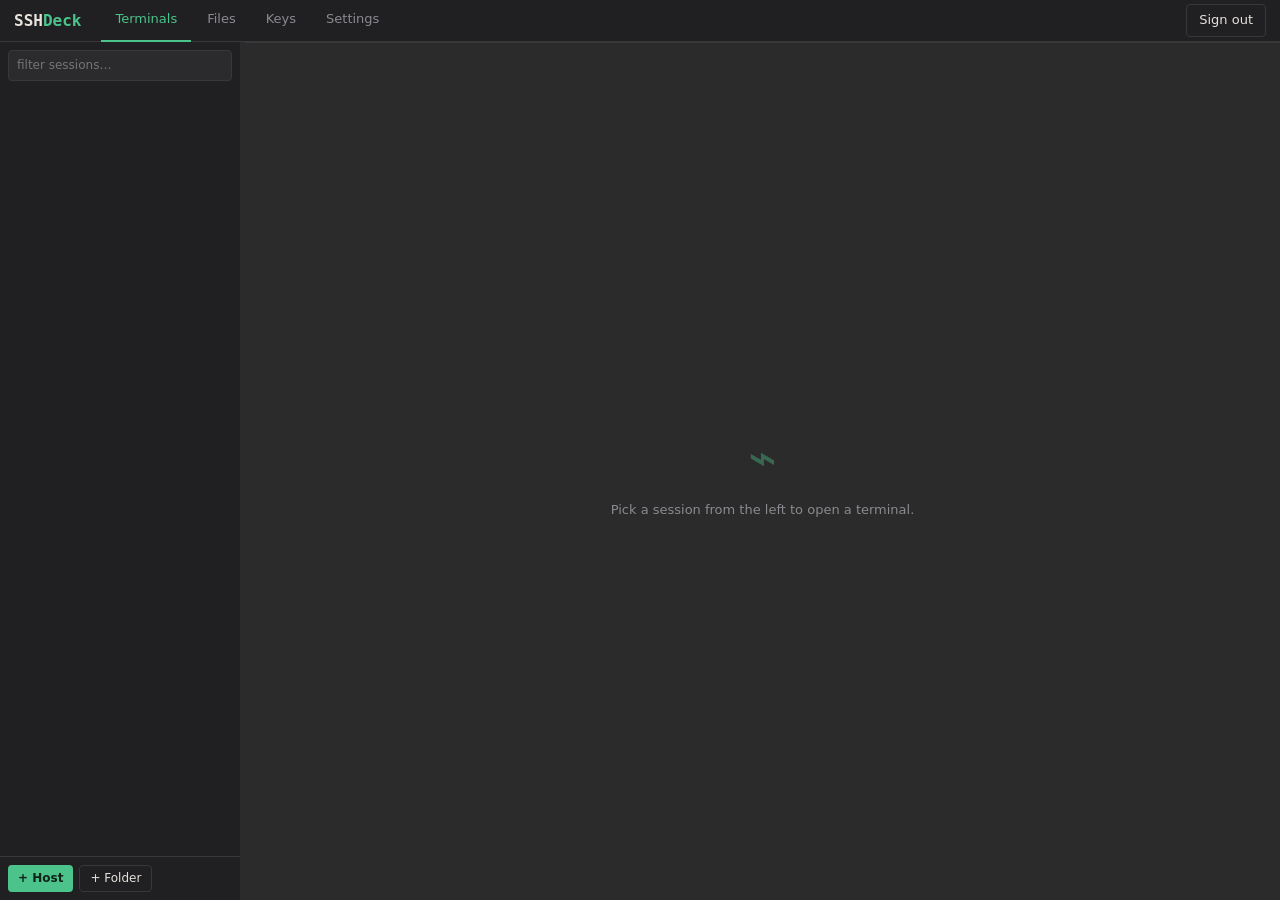
==== static/index.html @ bfbad938 "Initial release: self-hosted web SSH client Terminal (xterm.js) with tabs, monitoring bar with CPU/N" ====
<!DOCTYPE html>
<html lang="en">
<head>
<meta charset="utf-8">
<meta name="viewport" content="width=device-width, initial-scale=1">
<title>SSHDeck</title>
<link rel="stylesheet" href="/static/vendor/xterm.css">
<link rel="stylesheet" href="/static/app.css">
</head>
<body>
<div id="app">

  <!-- top bar -->
  <header id="topbar">
    <div class="brand">SSH<span>Deck</span></div>
    <nav id="mainnav">
      <button data-view="terms" class="nav-btn active">Terminals</button>
      <button data-view="files" class="nav-btn">Files</button>
      <button data-view="keys" class="nav-btn">Keys</button>
      <button data-view="settings" class="nav-btn">Settings</button>
    </nav>
    <div class="top-right">
      <span id="whoami"></span>
      <button id="logout" class="btn-ghost">Sign out</button>
    </div>
  </header>

  <div id="body">
    <!-- sidebar -->
    <aside id="sidebar">
      <div class="side-head">
        <input id="filter" placeholder="filter sessions…" spellcheck="false">
      </div>
      <div id="tree"></div>
      <div class="side-foot">
        <button id="add-host" class="btn-primary small">+ Host</button>
        <button id="add-folder" class="btn-ghost small">+ Folder</button>
      </div>
    </aside>
    <div id="side-resizer" title="drag to resize"></div>

    <!-- main -->
    <main id="main">
      <!-- terminals view -->
      <section id="view-terms" class="view active">
        <div id="tabrow">
          <div id="tabbar"></div>
        </div>
        <div id="panes">
          <div id="term-empty" class="empty">
            <div class="empty-logo">⌁</div>
            <p>Pick a session from the left to open a terminal.</p>
          </div>
        </div>
        <footer id="statusbar" class="hidden">
          <span class="st-host"><span class="dot"></span><b id="st-label"></b><span id="st-addr"></span></span>
          <span class="st-item">CPU <canvas id="st-cpugraph" width="110" height="17" title="last 60s"></canvas><b id="st-cpu">–</b></span>
          <span class="st-item">RAM <span class="meter"><i id="st-membar"></i></span><b id="st-mem">–</b></span>
          <span class="st-item">DISK / <span class="meter"><i id="st-diskbar"></i></span><b id="st-disk">–</b></span>
          <span class="st-item">NET <canvas id="st-netgraph" width="110" height="17" title="last 60s — green ↓ / blue ↑"></canvas><b class="up" id="st-tx">↑0</b> <b class="down" id="st-rx">↓0</b></span>
          <span class="st-item">UPTIME <b id="st-up">–</b></span>
          <span class="st-item st-users-wrap">USERS <b id="st-users">–</b>
            <div id="who-pop"></div>
          </span>
          <span class="st-conn" id="st-conn">connected</span>
        </footer>
      </section>

      <!-- files view -->
      <section id="view-files" class="view">
        <div id="filepanes">
          <div class="fpane" data-pane="0"></div>
          <div class="fpane" data-pane="1"></div>
        </div>
        <div id="transfers" class="hidden">
          <div class="tr-head">Transfers <button id="tr-clear" class="btn-ghost small">clear finished</button></div>
          <div id="tr-list"></div>
        </div>
      </section>

      <!-- keys view -->
      <section id="view-keys" class="view">
        <div class="page">
          <h2>Identities &amp; Keys</h2>
          <h3>Identities</h3>
          <p class="muted">A saved username + password pair. Pin one to hosts so you never retype credentials.</p>
          <div id="identlist"></div>
          <div class="ident-form">
            <input id="ident-name" placeholder="identity name (e.g. devops @ prod)">
            <input id="ident-user" placeholder="username" spellcheck="false">
            <span class="pw-wrap"><input id="ident-pass" type="password" placeholder="password"><button type="button" class="eye" data-for="ident-pass" title="show/hide">👁</button></span>
            <button id="ident-add" class="btn-primary">Save identity</button>
          </div>
          <h3>SSH Keys</h3>
          <p class="muted">Private keys are stored encrypted on the server and never sent to the browser.</p>
          <div id="keylist"></div>
          <h3>Add key</h3>
          <input id="key-name" placeholder="key name (e.g. id_ed25519 devops)">
          <textarea id="key-priv" rows="8" placeholder="-----BEGIN OPENSSH PRIVATE KEY-----" spellcheck="false"></textarea>
          <span class="pw-wrap"><input id="key-pass" type="password" placeholder="passphrase (optional)"><button type="button" class="eye" data-for="key-pass" title="show/hide">👁</button></span>
          <button id="key-add" class="btn-primary">Save key</button>
        </div>
      </section>

      <!-- settings view -->
      <section id="view-settings" class="view">
        <div class="page">
          <h2>Import / Export</h2>
          <h3>Import MobaXterm config</h3>
          <p class="muted">Upload a <code>.mobaconf</code> backup — SSH bookmarks and folders are imported.
             Passwords in the file are encrypted by Moba's master password, so set them per host afterwards.</p>
          <input type="file" id="moba-file" accept=".mobaconf,.ini,.txt">
          <button id="moba-import" class="btn-primary">Import</button>
          <span id="moba-result" class="muted"></span>
          <h3>SSHDeck backup (everything)</h3>
          <p class="muted">Full export of folders, hosts, identities and SSH keys — <b>including passwords in
             readable form</b>, so it restores on any SSHDeck instance. Keep the file somewhere safe.</p>
          <div class="row-gap">
            <a class="btn-primary" href="/api/export/sshdeck" download>Download full backup (.json)</a>
            <input type="file" id="deck-file" accept=".json">
            <button id="deck-import" class="btn-ghost">Restore backup</button>
            <span id="deck-result" class="muted"></span>
          </div>

          <h3>Export for MobaXterm</h3>
          <p class="muted">Bookmarks-only file (no passwords) for importing back into MobaXterm.</p>
          <a class="btn-ghost" href="/api/export/mobaconf">Download .mobaconf</a>

          <h3>Terminal</h3>
          <label class="chk"><input type="checkbox" id="hl-toggle">
            Output highlighting — colorize IPs, MACs, UP/DOWN keywords (Moba-style, auto-off in nano/vim/htop)</label>

          <h3>Theme</h3>
          <p class="muted">Paste a theme JSON and apply. Share the JSON with anyone to share your style.
             Keys: <code>ui</code> (bg, bg2, bg3, panel, border, fg, muted, accent, accent2, danger)
             and <code>terminal</code> (xterm theme: background, foreground, cursor, black…brightWhite).</p>
          <textarea id="theme-json" rows="10" spellcheck="false" placeholder='{"ui":{"accent":"#e2b93d"},"terminal":{"background":"#101014"}}'></textarea>
          <div class="row-gap">
            <button id="theme-apply" class="btn-primary">Apply theme</button>
            <button id="theme-current" class="btn-ghost">Load current</button>
            <button id="theme-reset" class="btn-ghost">Reset to default</button>
            <span id="theme-msg" class="muted"></span>
          </div>
        </div>
      </section>
    </main>
  </div>
</div>

<!-- host modal -->
<div id="modal-bg" class="hidden">
  <div id="host-modal" class="modal">
    <h3 id="hm-title">Add host</h3>
    <div class="grid2">
      <label>Label<input id="hm-label" placeholder="uu-mongo-0"></label>
      <label>Folder<select id="hm-folder"></select></label>
      <label>Hostname / IP<input id="hm-host" placeholder="192.168.6.202" spellcheck="false"></label>
      <label>Port<input id="hm-port" type="number" value="22"></label>
      <label>Username<input id="hm-user" placeholder="devops" spellcheck="false"></label>
      <label>Auth<select id="hm-auth"><option value="password">Password</option><option value="identity">Identity</option><option value="key">SSH key</option></select></label>
      <label id="hm-pw-wrap">Password<span class="pw-wrap"><input id="hm-pw" type="password" placeholder=""><button type="button" class="eye" data-for="hm-pw" title="show/hide">👁</button></span></label>
      <label id="hm-key-wrap" class="hidden">Key<select id="hm-key"></select></label>
      <label id="hm-ident-wrap" class="hidden">Identity<select id="hm-ident"></select></label>
    </div>
    <div class="modal-actions">
      <button id="hm-delete" class="btn-danger hidden">Delete</button>
      <span class="spacer"></span>
      <button id="hm-cancel" class="btn-ghost">Cancel</button>
      <button id="hm-save" class="btn-primary">Save</button>
    </div>
  </div>
</div>

<script src="/static/vendor/xterm.js"></script>
<script src="/static/vendor/addon-fit.js"></script>
<script src="/static/app.js"></script>
</body>
</html>
---- static/app.css ----
/* SSHDeck — MobaXterm-ish dark theme */
:root {
  --bg: #1c1c1e;
  --bg2: #242426;
  --bg3: #2b2b2d;
  --panel: #202022;
  --border: #38383b;
  --fg: #e6e1dc;
  --muted: #8a8a90;
  --accent: #4cc38a;
  --accent2: #3fa9f5;
  --danger: #e5534b;
  --mono: "Cascadia Code", "Consolas", monospace;
}
* { box-sizing: border-box; margin: 0; padding: 0; }
html, body { height: 100%; }
body {
  background: var(--bg); color: var(--fg);
  font: 13px/1.45 "Segoe UI", system-ui, sans-serif;
  overflow: hidden;
}
button { font: inherit; cursor: pointer; }
input, select, textarea {
  font: inherit; color: var(--fg);
  background: var(--bg3); border: 1px solid var(--border);
  border-radius: 4px; padding: 6px 8px; outline: none;
}
input:focus, select:focus, textarea:focus { border-color: var(--accent); }
textarea { font-family: var(--mono); font-size: 12px; }
.hidden { display: none !important; }
.muted { color: var(--muted); }
code { font-family: var(--mono); background: var(--bg3); padding: 1px 4px; border-radius: 3px; }

.btn-primary {
  background: var(--accent); color: #10241a; border: none;
  border-radius: 4px; padding: 7px 14px; font-weight: 600;
}
.btn-primary:hover { filter: brightness(1.1); }
.btn-ghost {
  background: transparent; color: var(--fg);
  border: 1px solid var(--border); border-radius: 4px; padding: 6px 12px;
  text-decoration: none; display: inline-block;
}
.btn-ghost:hover { border-color: var(--accent); color: var(--accent); }
.btn-danger { background: transparent; border: 1px solid var(--danger); color: var(--danger); border-radius: 4px; padding: 6px 12px; }
.small { padding: 4px 10px; font-size: 12px; }

/* ---------- login ---------- */
.login-body { display: flex; align-items: center; justify-content: center; }
.login-card {
  width: 320px; background: var(--panel); border: 1px solid var(--border);
  border-radius: 10px; padding: 32px 28px; display: flex; flex-direction: column; gap: 12px;
}
.login-logo { font-family: var(--mono); font-size: 28px; font-weight: 700; text-align: center; }
.login-logo span { color: var(--accent); }
.login-sub { text-align: center; color: var(--muted); margin-top: -8px; }
.login-err { color: var(--danger); min-height: 16px; text-align: center; font-size: 12px; }
.login-toggle { text-align: center; color: var(--muted); font-size: 12px; }
.login-toggle a { color: var(--accent2); text-decoration: none; }

/* ---------- layout ---------- */
#app { display: flex; flex-direction: column; height: 100vh; }
#topbar {
  display: flex; align-items: center; gap: 20px;
  background: var(--panel); border-bottom: 1px solid var(--border);
  padding: 0 14px; height: 42px; flex: none;
}
.brand { font-family: var(--mono); font-weight: 700; font-size: 16px; }
.brand span { color: var(--accent); }
#mainnav { display: flex; gap: 2px; }
.nav-btn {
  background: transparent; border: none; color: var(--muted);
  padding: 11px 14px; border-bottom: 2px solid transparent;
}
.nav-btn:hover { color: var(--fg); }
.nav-btn.active { color: var(--accent); border-bottom-color: var(--accent); }
.top-right { margin-left: auto; display: flex; align-items: center; gap: 10px; color: var(--muted); }

#body { display: flex; flex: 1; min-height: 0; }

/* ---------- sidebar ---------- */
#sidebar {
  width: 240px; min-width: 150px; max-width: 560px; flex: none; background: var(--panel);
  display: flex; flex-direction: column;
}
#side-resizer {
  width: 5px; flex: none; cursor: col-resize;
  background: var(--border); opacity: .55; transition: opacity .15s, background .15s;
}
#side-resizer:hover, body.resizing #side-resizer { background: var(--accent); opacity: 1; }
body.resizing { cursor: col-resize; user-select: none; }
body.resizing * { transition: none !important; }
.side-head { padding: 8px; }
.side-head input { width: 100%; font-size: 12px; }
#tree { flex: 1; overflow-y: auto; padding: 4px 0; }
.tree-folder {
  padding: 5px 10px; color: var(--muted); font-size: 11px;
  text-transform: uppercase; letter-spacing: .5px; cursor: pointer;
  display: flex; align-items: center; gap: 6px; user-select: none;
}
.tree-folder:hover { color: var(--fg); }
.tree-folder .arrow { transition: transform .1s; font-size: 9px; }
.tree-folder.closed .arrow { transform: rotate(-90deg); }
.tree-host {
  padding: 5px 10px 5px 22px; cursor: pointer; display: flex; align-items: center; gap: 8px;
  white-space: nowrap; overflow: hidden;
}
.tree-host:hover { background: var(--bg3); }
.tree-host .hicon { color: var(--accent); font-size: 11px; }
.tree-host .hlabel { overflow: hidden; text-overflow: ellipsis; }
.tree-host .hmeta { margin-left: auto; color: var(--muted); font-size: 11px; }
.tree-host .edit-btn {
  visibility: hidden; background: none; border: none; color: var(--muted); padding: 0 2px;
}
.tree-host:hover .edit-btn { visibility: visible; }
.tree-host .edit-btn:hover { color: var(--accent); }
.side-foot { padding: 8px; display: flex; gap: 6px; border-top: 1px solid var(--border); }

/* ---------- main / views ---------- */
#main { flex: 1; min-width: 0; display: flex; flex-direction: column; }
.view { display: none; flex: 1; min-height: 0; flex-direction: column; }
.view.active { display: flex; }

/* terminals */
#tabrow { display: flex; background: var(--bg2); border-bottom: 1px solid var(--border); flex: none; align-items: stretch; }
#tabbar { display: flex; flex: 1; min-width: 0; overflow-x: auto; }
.tab {
  display: flex; align-items: center; gap: 8px; padding: 7px 12px;
  border-right: 1px solid var(--border); cursor: pointer; color: var(--muted);
  white-space: nowrap; font-size: 12px;
}
.tab.active { background: #2b2b2b; color: var(--fg); box-shadow: inset 0 2px 0 var(--accent); }
.tab.dragging { opacity: .35; }
.tab .x { border: none; background: none; color: var(--muted); font-size: 13px; padding: 0; }
.tab .x:hover { color: var(--danger); }
#panes { flex: 1; min-height: 0; position: relative; background: #2b2b2b; }
.pane { position: absolute; inset: 0; display: none; }
.pane.active { display: block; }
.pane .xterm { height: 100%; }

/* terminal container */
.split { display: flex; flex: 1; min-width: 0; min-height: 0; }
.split.root { position: absolute; inset: 4px; }
.tsplit { flex: 1; min-width: 0; min-height: 0; display: flex; flex-direction: column; }
.tsplit .term-el { flex: 1; min-height: 0; }
.empty {
  position: absolute; inset: 0; display: flex; flex-direction: column;
  align-items: center; justify-content: center; color: var(--muted); gap: 8px;
}
.empty-logo { font-size: 48px; color: var(--accent); opacity: .4; }

/* status bar */
#statusbar {
  flex: none; display: flex; align-items: center; gap: 18px;
  background: var(--panel); border-top: 1px solid var(--border);
  padding: 0 12px; height: 30px; font-family: var(--mono); font-size: 11px;
  color: var(--muted); overflow-x: auto; white-space: nowrap;
}
.st-host { display: flex; align-items: center; gap: 7px; color: var(--fg); }
.st-host .dot { width: 7px; height: 7px; border-radius: 50%; background: var(--accent); display: inline-block; }
.st-host.err .dot { background: var(--danger); }
#st-addr { color: var(--muted); }
.st-item { display: flex; align-items: center; gap: 6px; }
.st-item b { color: var(--fg); font-weight: 600; }
.st-item b.up { color: var(--accent2); }
.st-item b.down { color: var(--accent); }
#st-cpugraph, #st-netgraph { background: var(--bg3); border-radius: 3px; }
.meter { width: 52px; height: 6px; background: var(--bg3); border-radius: 3px; overflow: hidden; display: inline-block; }
.meter i { display: block; height: 100%; width: 0; background: var(--accent); border-radius: 3px; transition: width .5s; }
.meter i.warn { background: #e2b93d; }
.meter i.crit { background: var(--danger); }
.st-users-wrap { position: relative; cursor: default; }
.st-users-wrap:hover #who-pop { display: block; }
#who-pop {
  display: none;
  position: absolute; bottom: 24px; right: 0; z-index: 40;
  background: var(--bg2); border: 1px solid var(--border); border-radius: 6px;
  padding: 8px 12px; white-space: pre; box-shadow: 0 4px 16px rgba(0,0,0,.5);
  color: var(--fg); font-size: 11px; line-height: 1.7; min-width: 260px;
  max-height: 200px; overflow-y: auto;
}

/* context menu */
.ctxmenu {
  position: fixed; z-index: 100; min-width: 140px;
  background: var(--bg2); border: 1px solid var(--border); border-radius: 6px;
  box-shadow: 0 6px 20px rgba(0,0,0,.55); padding: 4px; display: flex; flex-direction: column;
}
.ctxmenu button {
  background: none; border: none; color: var(--fg); text-align: left;
  padding: 7px 12px; border-radius: 4px; font-size: 13px;
}
.ctxmenu button:hover { background: var(--bg3); color: var(--accent); }
.ctxmenu button.danger { color: var(--danger); }
.ctxmenu button.danger:hover { background: rgba(229,83,75,.12); color: var(--danger); }

/* sidebar drag targets */
.tree-folder.drop { color: var(--accent); background: rgba(76,195,138,.1); }
#tree.drop { outline: 1px dashed var(--border); outline-offset: -3px; }
.st-conn { margin-left: auto; color: var(--accent); }
.st-conn.err { color: var(--danger); }

/* ---------- files ---------- */
#filepanes { flex: 1; min-height: 0; display: flex; }
.fpane { flex: 1; min-width: 0; display: flex; flex-direction: column; border-right: 1px solid var(--border); }
.fpane:last-child { border-right: none; }
.fp-head { display: flex; gap: 6px; padding: 8px; background: var(--panel); border-bottom: 1px solid var(--border); align-items: center; }
.fp-head input.hostsel {
  flex: 0 1 250px; min-width: 130px; font-size: 12px;
  overflow: hidden; text-overflow: ellipsis;
}
.fp-head input.hostsel:focus { flex-basis: 340px; }
.fp-head input.path { flex: 1 1 100px; min-width: 60px; font-family: var(--mono); font-size: 12px; }
.fp-tools { display: flex; gap: 4px; padding: 5px 8px; border-bottom: 1px solid var(--border); background: var(--bg2); }
.fp-tools button { background: none; border: 1px solid transparent; color: var(--muted); border-radius: 4px; padding: 3px 8px; font-size: 12px; }
.fp-tools button:hover { color: var(--accent); border-color: var(--border); }
.fp-list { flex: 1; overflow-y: auto; }
.fp-table { width: 100%; border-collapse: collapse; font-size: 12px; }
.fp-table th {
  text-align: left; color: var(--muted); font-weight: 500; padding: 5px 10px;
  border-bottom: 1px solid var(--border); position: sticky; top: 0; background: var(--bg2);
}
.fp-table td { padding: 4px 10px; border-bottom: 1px solid #2e2e30; }
.fp-row { cursor: default; user-select: none; }
.fp-row:hover { background: var(--bg3); }
.fp-row.sel { background: #2f3a33; }
.fp-row .fname { display: flex; gap: 7px; align-items: center; font-family: var(--mono); }
.fp-row .ficon { color: var(--accent2); }
.fp-row.dir .ficon { color: var(--accent); }
.fp-row .fperm, .fp-row .fsize, .fp-row .fdate { color: var(--muted); font-family: var(--mono); font-size: 11px; }
.fp-empty { padding: 30px; text-align: center; color: var(--muted); }
.fpane.dragover .fp-list { outline: 2px dashed var(--accent); outline-offset: -4px; }

#transfers { flex: none; max-height: 160px; overflow-y: auto; border-top: 1px solid var(--border); background: var(--panel); }
.tr-head { padding: 6px 12px; color: var(--muted); font-size: 11px; text-transform: uppercase; letter-spacing: .5px; display: flex; justify-content: space-between; align-items: center; }
.tr-item { padding: 4px 12px; font-family: var(--mono); font-size: 11px; display: flex; align-items: center; gap: 10px; }
.tr-item .desc { flex: 1; overflow: hidden; text-overflow: ellipsis; white-space: nowrap; }
.tr-item .meter { width: 120px; }
.tr-item.done .status { color: var(--accent); }
.tr-item.error .status { color: var(--danger); }

/* ---------- pages ---------- */
.page { padding: 24px; max-width: 720px; overflow-y: auto; display: flex; flex-direction: column; gap: 12px; }
.page h2 { font-size: 18px; }
.page h3 { font-size: 14px; margin-top: 12px; color: var(--accent); }
#keylist .key-item {
  display: flex; align-items: center; gap: 10px; padding: 8px 12px;
  background: var(--bg2); border: 1px solid var(--border); border-radius: 6px; margin-bottom: 6px;
}
#keylist .key-item .kname, #identlist .key-item .kname { font-family: var(--mono); }
#keylist .key-item button { margin-left: auto; }
#identlist .key-item .upd { margin-left: auto; }
#identlist .key-item {
  display: flex; align-items: center; gap: 10px; padding: 8px 12px;
  background: var(--bg2); border: 1px solid var(--border); border-radius: 6px; margin-bottom: 6px;
}
.ident-form { display: flex; gap: 8px; flex-wrap: wrap; }
.ident-form input { flex: 1; min-width: 140px; }
.ident-form .pw-wrap { flex: 1; min-width: 140px; }

/* password inputs with eye toggle */
.pw-wrap { position: relative; display: flex; }
.pw-wrap input { width: 100%; padding-right: 32px; }
.pw-wrap .eye {
  position: absolute; right: 4px; top: 50%; transform: translateY(-50%);
  background: none; border: none; color: var(--muted); font-size: 13px; padding: 2px 4px;
}
.pw-wrap .eye:hover, .pw-wrap .eye.on { color: var(--accent); }

.chk { display: flex; gap: 8px; align-items: flex-start; cursor: pointer; }
.chk input { margin-top: 2px; }
.row-gap { display: flex; gap: 8px; align-items: center; flex-wrap: wrap; }
#theme-json { width: 100%; }

/* ---------- modal ---------- */
#modal-bg {
  position: fixed; inset: 0; background: rgba(0,0,0,.55);
  display: flex; align-items: center; justify-content: center; z-index: 50;
}
.modal {
  width: 460px; background: var(--panel); border: 1px solid var(--border);
  border-radius: 10px; padding: 20px;
}
.modal h3 { margin-bottom: 14px; }
.grid2 { display: grid; grid-template-columns: 1fr 1fr; gap: 10px; }
.grid2 label { display: flex; flex-direction: column; gap: 4px; font-size: 12px; color: var(--muted); }
.modal-actions { display: flex; gap: 8px; margin-top: 18px; align-items: center; }
.modal-actions .spacer { flex: 1; }

/* ---------- motion ---------- */
@keyframes fadeIn { from { opacity: 0; } to { opacity: 1; } }
@keyframes popIn { from { opacity: 0; transform: scale(.97) translateY(2px); } to { opacity: 1; transform: none; } }
@keyframes slideIn { from { opacity: 0; transform: translateY(4px); } to { opacity: 1; transform: none; } }

button, .nav-btn, .tree-host, .tree-folder, .tab, .fp-row,
input, select, textarea, .btn-primary, .btn-ghost, .btn-danger {
  transition: background .14s ease, color .14s ease, border-color .14s ease, opacity .14s ease;
}
.view.active { animation: fadeIn .16s ease; }
.pane.active { animation: fadeIn .12s ease; }
.tab { animation: slideIn .16s cubic-bezier(.2,.8,.3,1); }
.tree-host, .key-item, .tr-item { animation: fadeIn .18s ease; }
.modal { animation: popIn .16s cubic-bezier(.2,.8,.3,1); }
#modal-bg { animation: fadeIn .14s ease; }
.ctxmenu { animation: popIn .12s cubic-bezier(.2,.8,.3,1); transform-origin: top left; }
#who-pop { animation: popIn .12s ease; transform-origin: bottom right; }
.meter i { transition: width .4s cubic-bezier(.2,.8,.3,1), background .3s ease; }
.tree-folder .arrow { transition: transform .15s cubic-bezier(.2,.8,.3,1); }
.btn-primary:hover { filter: brightness(1.12); }
.btn-primary:active, .btn-ghost:active, .tab:active { transform: scale(.985); }
.tab { transition: background .14s ease, color .14s ease, box-shadow .14s ease, opacity .14s ease, transform .18s cubic-bezier(.2,.8,.3,1); }

/* scrollbars */
::-webkit-scrollbar { width: 10px; height: 10px; }
::-webkit-scrollbar-thumb { background: #3c3c40; border-radius: 5px; }
::-webkit-scrollbar-thumb:hover { background: #4a4a4f; }
::-webkit-scrollbar-track { background: transparent; }
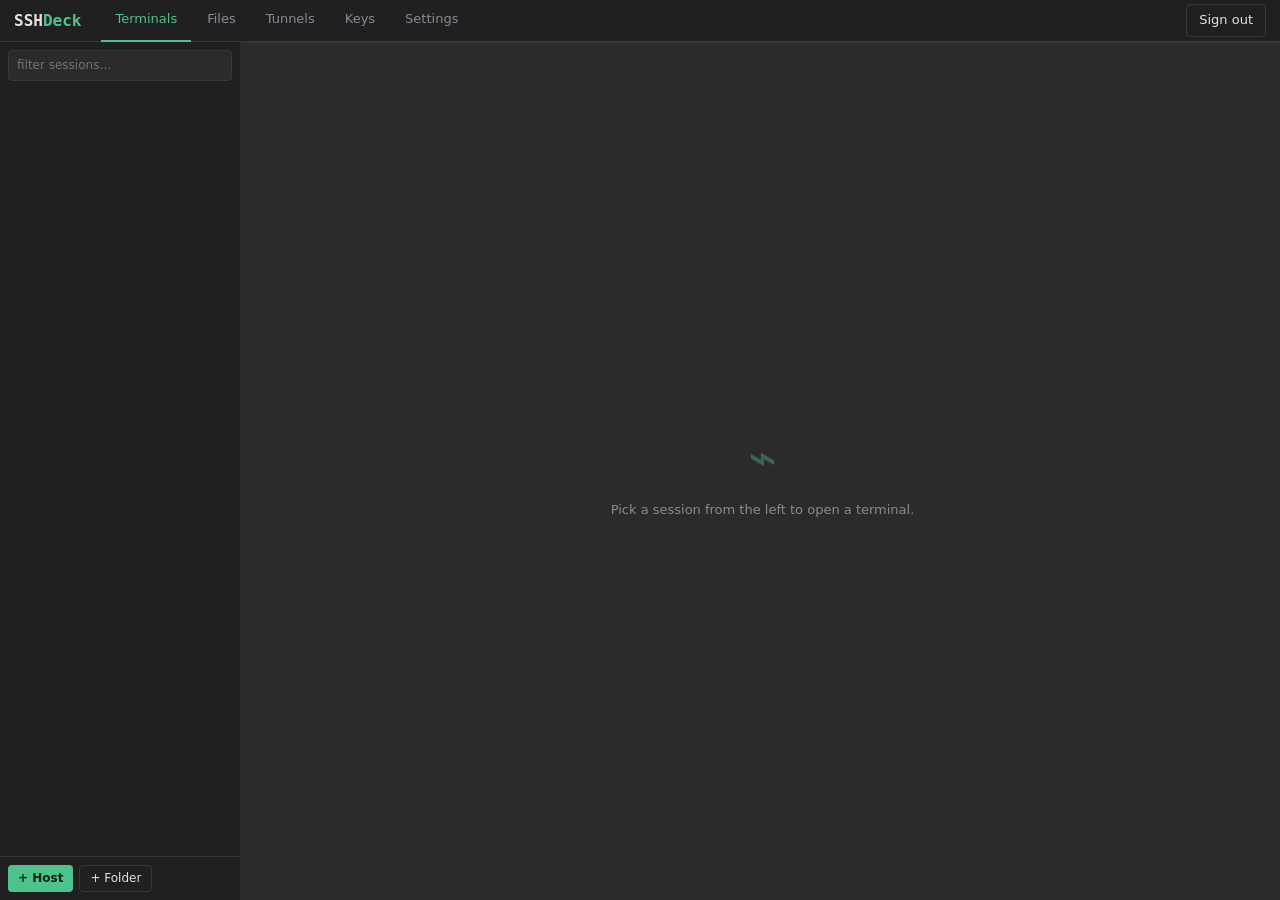
==== commit 2aedb26e: "Add port forwarding (tunnels) Saved local-forward definitions per user with one-click start/stop: li" ====
--- a/static/index.html
+++ b/static/index.html
@@ -16,6 +16,7 @@
     <nav id="mainnav">
       <button data-view="terms" class="nav-btn active">Terminals</button>
       <button data-view="files" class="nav-btn">Files</button>
+      <button data-view="tunnels" class="nav-btn">Tunnels</button>
       <button data-view="keys" class="nav-btn">Keys</button>
       <button data-view="settings" class="nav-btn">Settings</button>
     </nav>
@@ -75,6 +76,26 @@
         <div id="transfers" class="hidden">
           <div class="tr-head">Transfers <button id="tr-clear" class="btn-ghost small">clear finished</button></div>
           <div id="tr-list"></div>
+        </div>
+      </section>
+
+      <!-- tunnels view -->
+      <section id="view-tunnels" class="view">
+        <div class="page">
+          <h2>Port forwarding</h2>
+          <p class="muted">Local forward through an SSH host: connect to <code>&lt;this-server&gt;:PORT</code>
+             and traffic exits at the destination, tunneled over SSH. The container publishes
+             ports <code>15000–15020</code> for tunnels by default (edit <code>docker-compose.yml</code> for more).</p>
+          <div id="tunlist"></div>
+          <h3>Add tunnel</h3>
+          <div class="grid2">
+            <label>Name<input id="tun-name" placeholder="pg via jumphost"></label>
+            <label>SSH host<select id="tun-host"></select></label>
+            <label>Listen port (this server)<input id="tun-lport" type="number" placeholder="15000"></label>
+            <label>Destination<div class="row-gap"><input id="tun-dhost" value="localhost" spellcheck="false" style="flex:2">
+              <input id="tun-dport" type="number" placeholder="5432" style="flex:1"></div></label>
+          </div>
+          <div><button id="tun-add" class="btn-primary">Save tunnel</button></div>
         </div>
       </section>
 
--- a/static/app.css
+++ b/static/app.css
@@ -267,6 +267,14 @@
 }
 .pw-wrap .eye:hover, .pw-wrap .eye.on { color: var(--accent); }
 
+.tdot { width: 9px; height: 9px; border-radius: 50%; background: var(--muted); flex: none; display: inline-block; }
+.tdot.on { background: var(--accent); box-shadow: 0 0 6px var(--accent); }
+#tunlist .key-item {
+  display: flex; align-items: center; gap: 10px; padding: 8px 12px;
+  background: var(--bg2); border: 1px solid var(--border); border-radius: 6px; margin-bottom: 6px;
+}
+#tunlist .key-item .tgl { margin-left: auto; }
+
 .chk { display: flex; gap: 8px; align-items: flex-start; cursor: pointer; }
 .chk input { margin-top: 2px; }
 .row-gap { display: flex; gap: 8px; align-items: center; flex-wrap: wrap; }
